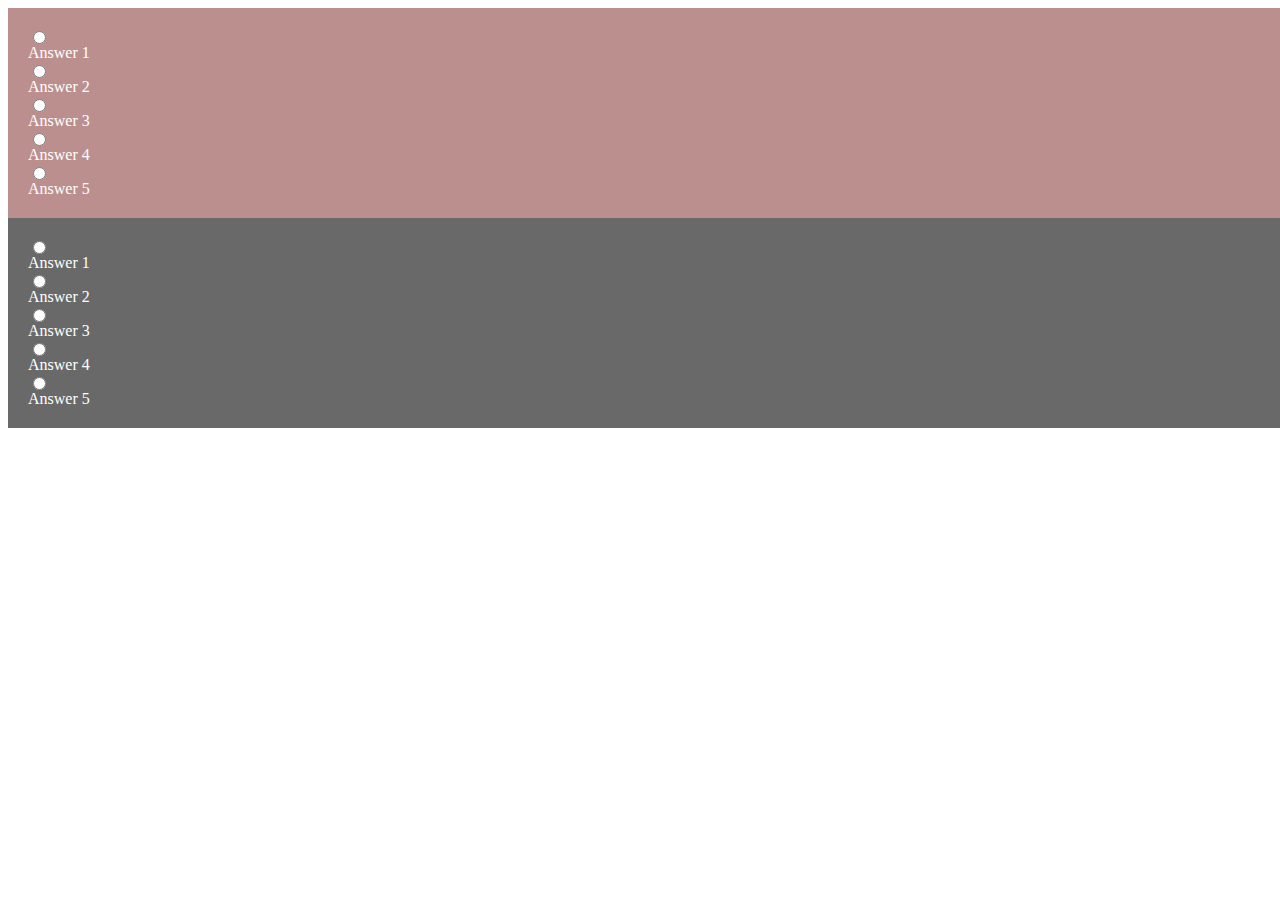
==== Website/index.html @ db23c0a3 "Radio boxes that alert a value. Can't get it to do what I want, so will be using range slider moving" ====
<!doctype html>
<html>
<head>
    <meta charset="utf-8">
    <title>Test App</title>
    <link href="css/style.css" rel="stylesheet" type="text/css"> 
    <script src="https://ajax.googleapis.com/ajax/libs/jquery/2.1.1/jquery.min.js"></script>
    <script src="js/script.js"></script>
</head>
    
<body>


<div id="questionOne">
    <input type="radio" name="q1" value="0" class="block" onclick="q1();"/>Answer 1
    <input type="radio" name="q1" value="25" class="block" onclick="q1();"/>Answer 2
    <input type="radio" name="q1" value="50" class="block" onclick="q1();"/>Answer 3
    <input type="radio" name="q1" value="75" class="block" onclick="q1();"/>Answer 4
    <input type="radio" name="q1" value="100" class="block" onclick="q1();"/>Answer 5
</div>


<div id="questionTwo">
    <input type="radio" name="q2" value="0" class="block" onclick="q2();"/>Answer 1
    <input type="radio" name="q2" value="25" class="block" onclick="q2();"/>Answer 2
    <input type="radio" name="q2" value="50" class="block" onclick="q2();"/>Answer 3
    <input type="radio" name="q2" value="75" class="block" onclick="q2();"/>Answer 4
    <input type="radio" name="q2" value="100" class="block" onclick="q2();"/>Answer 5
</div>

    
<!--
<div id="questionOne">
<button id="q1b1" value="0">Question one button one</button> 
<button id="q1b2" value="25">Question one button two</button>  
<button id="q1b3" value="50">Question one button three</button>  
<button id="q1b4" value="75">Question one button four</button>  
<button id="q1b5" value="100">Question one button five</button>  
</div>
-->
    

    
</body>
</html>
---- Website/css/style.css ----
.block {
    display: block;

}


#questionOne {
    width: 100%;
    background-color: rosybrown;
    padding: 20px;
    color: white;
    font-family: Trebuchet MS; 
}

#questionTwo {
    width: 100%;
    background-color: dimgray;
    padding: 20px;
    color: white;
    font-family: Trebuchet MS; 
}
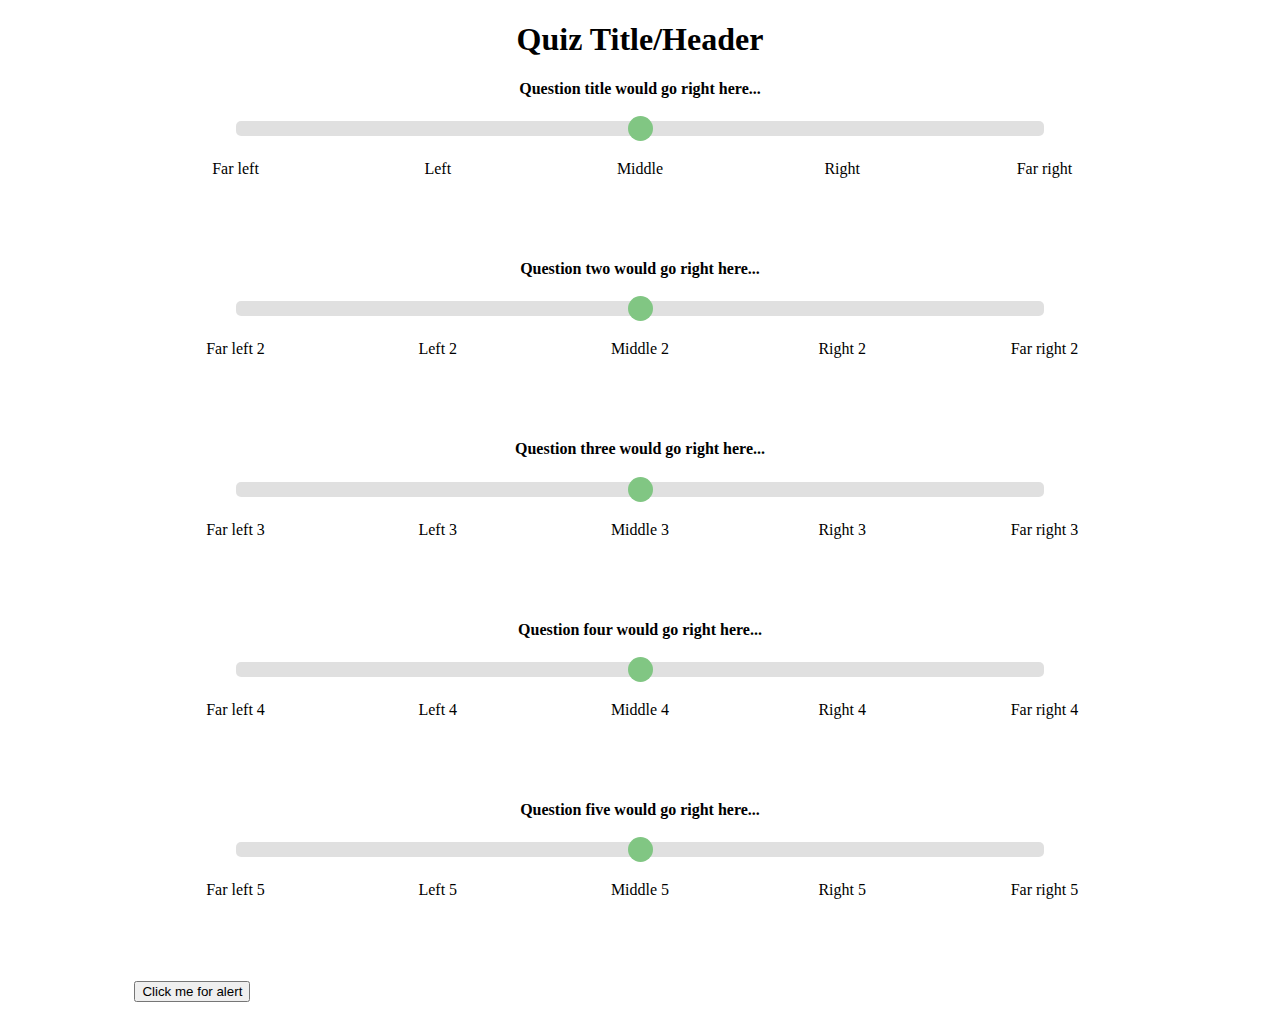
==== commit 53c700c9: "Added five questions, all answers add to make a final result. Will next make the result display a di" ====
--- a/Website/index.html
+++ b/Website/index.html
@@ -10,36 +10,93 @@
     
 <body>
 
+<div id="container">
+<div id="header">
+    <h1>Quiz Title/Header</h1>
+</div>
+    
+<div id="questionOne"> 
 
-<div id="questionOne">
-    <input type="radio" name="q1" value="0" class="block" onclick="q1();"/>Answer 1
-    <input type="radio" name="q1" value="25" class="block" onclick="q1();"/>Answer 2
-    <input type="radio" name="q1" value="50" class="block" onclick="q1();"/>Answer 3
-    <input type="radio" name="q1" value="75" class="block" onclick="q1();"/>Answer 4
-    <input type="radio" name="q1" value="100" class="block" onclick="q1();"/>Answer 5
+<div id="question">
+    <h4>Question title would go right here...</h4>
+<input type="range" min="0" max="100" value="50" class="slider" step="25" id="sliderOne">
+</div>
+    
+<div id="box1">Far left</div>
+<div id="box2">Left</div>
+<div id="box3">Middle</div>
+<div id="box4">Right</div>
+<div id="box5">Far right</div>
+    
+</div>
+    
+<div id="questionTwo"> 
+
+<div id="question">
+    <h4>Question two would go right here...</h4>
+<input type="range" min="0" max="100" value="50" class="slider" step="25" id="sliderTwo">
+</div>
+    
+<div id="box1">Far left 2</div>
+<div id="box2">Left 2</div>
+<div id="box3">Middle 2</div>
+<div id="box4">Right 2</div>
+<div id="box5">Far right 2</div>
+    
+</div>
+    
+<div id="questionThree"> 
+
+<div id="question">
+    <h4>Question three would go right here...</h4>
+<input type="range" min="0" max="100" value="50" class="slider" step="25" id="sliderThree">
+</div>
+    
+<div id="box1">Far left 3</div>
+<div id="box2">Left 3</div>
+<div id="box3">Middle 3</div>
+<div id="box4">Right 3</div>
+<div id="box5">Far right 3</div>
+    
 </div>
 
+<div id="questionFour"> 
 
-<div id="questionTwo">
-    <input type="radio" name="q2" value="0" class="block" onclick="q2();"/>Answer 1
-    <input type="radio" name="q2" value="25" class="block" onclick="q2();"/>Answer 2
-    <input type="radio" name="q2" value="50" class="block" onclick="q2();"/>Answer 3
-    <input type="radio" name="q2" value="75" class="block" onclick="q2();"/>Answer 4
-    <input type="radio" name="q2" value="100" class="block" onclick="q2();"/>Answer 5
+<div id="question">
+    <h4>Question four would go right here...</h4>
+<input type="range" min="0" max="100" value="50" class="slider" step="25" id="sliderFour">
+</div>
+    
+<div id="box1">Far left 4</div>
+<div id="box2">Left 4</div>
+<div id="box3">Middle 4</div>
+<div id="box4">Right 4</div>
+<div id="box5">Far right 4</div>
+    
+</div>
+    
+<div id="questionFive"> 
+
+<div id="question">
+    <h4>Question five would go right here...</h4>
+<input type="range" min="0" max="100" value="50" class="slider" step="25" id="sliderFive">
+</div>
+    
+<div id="box1">Far left 5</div>
+<div id="box2">Left 5</div>
+<div id="box3">Middle 5</div>
+<div id="box4">Right 5</div>
+<div id="box5">Far right 5</div>
+    
+</div>
+    
+
+
+<button onclick="myFunction2()">Click me for alert</button>    
+    
+<p id="demo"><p>  
+    
 </div>
 
-    
-<!--
-<div id="questionOne">
-<button id="q1b1" value="0">Question one button one</button> 
-<button id="q1b2" value="25">Question one button two</button>  
-<button id="q1b3" value="50">Question one button three</button>  
-<button id="q1b4" value="75">Question one button four</button>  
-<button id="q1b5" value="100">Question one button five</button>  
-</div>
--->
-    
-
-    
 </body>
 </html>
--- a/Website/css/style.css
+++ b/Website/css/style.css
@@ -1,21 +1,65 @@
-.block {
-    display: block;
+/* Slider */
 
+.slider {
+    -webkit-appearance: none;
+    width: 80%;
+    height: 15px;
+    border-radius: 5px;   
+    background: #d3d3d3;
+    outline: none;
+    opacity: 0.7;
+    -webkit-transition: .2s;
+    transition: opacity .2s;
+    display: inline-block;
 }
 
-
-#questionOne {
-    width: 100%;
-    background-color: rosybrown;
-    padding: 20px;
-    color: white;
-    font-family: Trebuchet MS; 
+.slider::-webkit-slider-thumb {
+    -webkit-appearance: none;
+    appearance: none;
+    width: 25px;
+    height: 25px;
+    border-radius: 50%; 
+    background: #4CAF50;
+    cursor: pointer;
 }
 
-#questionTwo {
-    width: 100%;
-    background-color: dimgray;
-    padding: 20px;
-    color: white;
-    font-family: Trebuchet MS; 
-}+.slider::-moz-range-thumb {
+    width: 25px;
+    height: 25px;
+    border-radius: 50%;
+    background: #4CAF50;
+    cursor: pointer;
+}
+
+/* Main Page */
+
+#container {
+    width: 80%;
+    margin: auto;
+}
+
+#header {
+    margin-bottom: 20px;
+}
+
+#header h1 {
+    text-align: center;
+}
+
+#question {
+    text-align: center;
+    padding-bottom: 20px
+}
+
+#question h3 {
+    
+}
+
+#box1, #box2, #box3, #box4, #box5 {
+    width: 20%;
+    height: 50px;
+    float: left;
+    text-align: center;  
+    padding-bottom: 50px
+}
+
